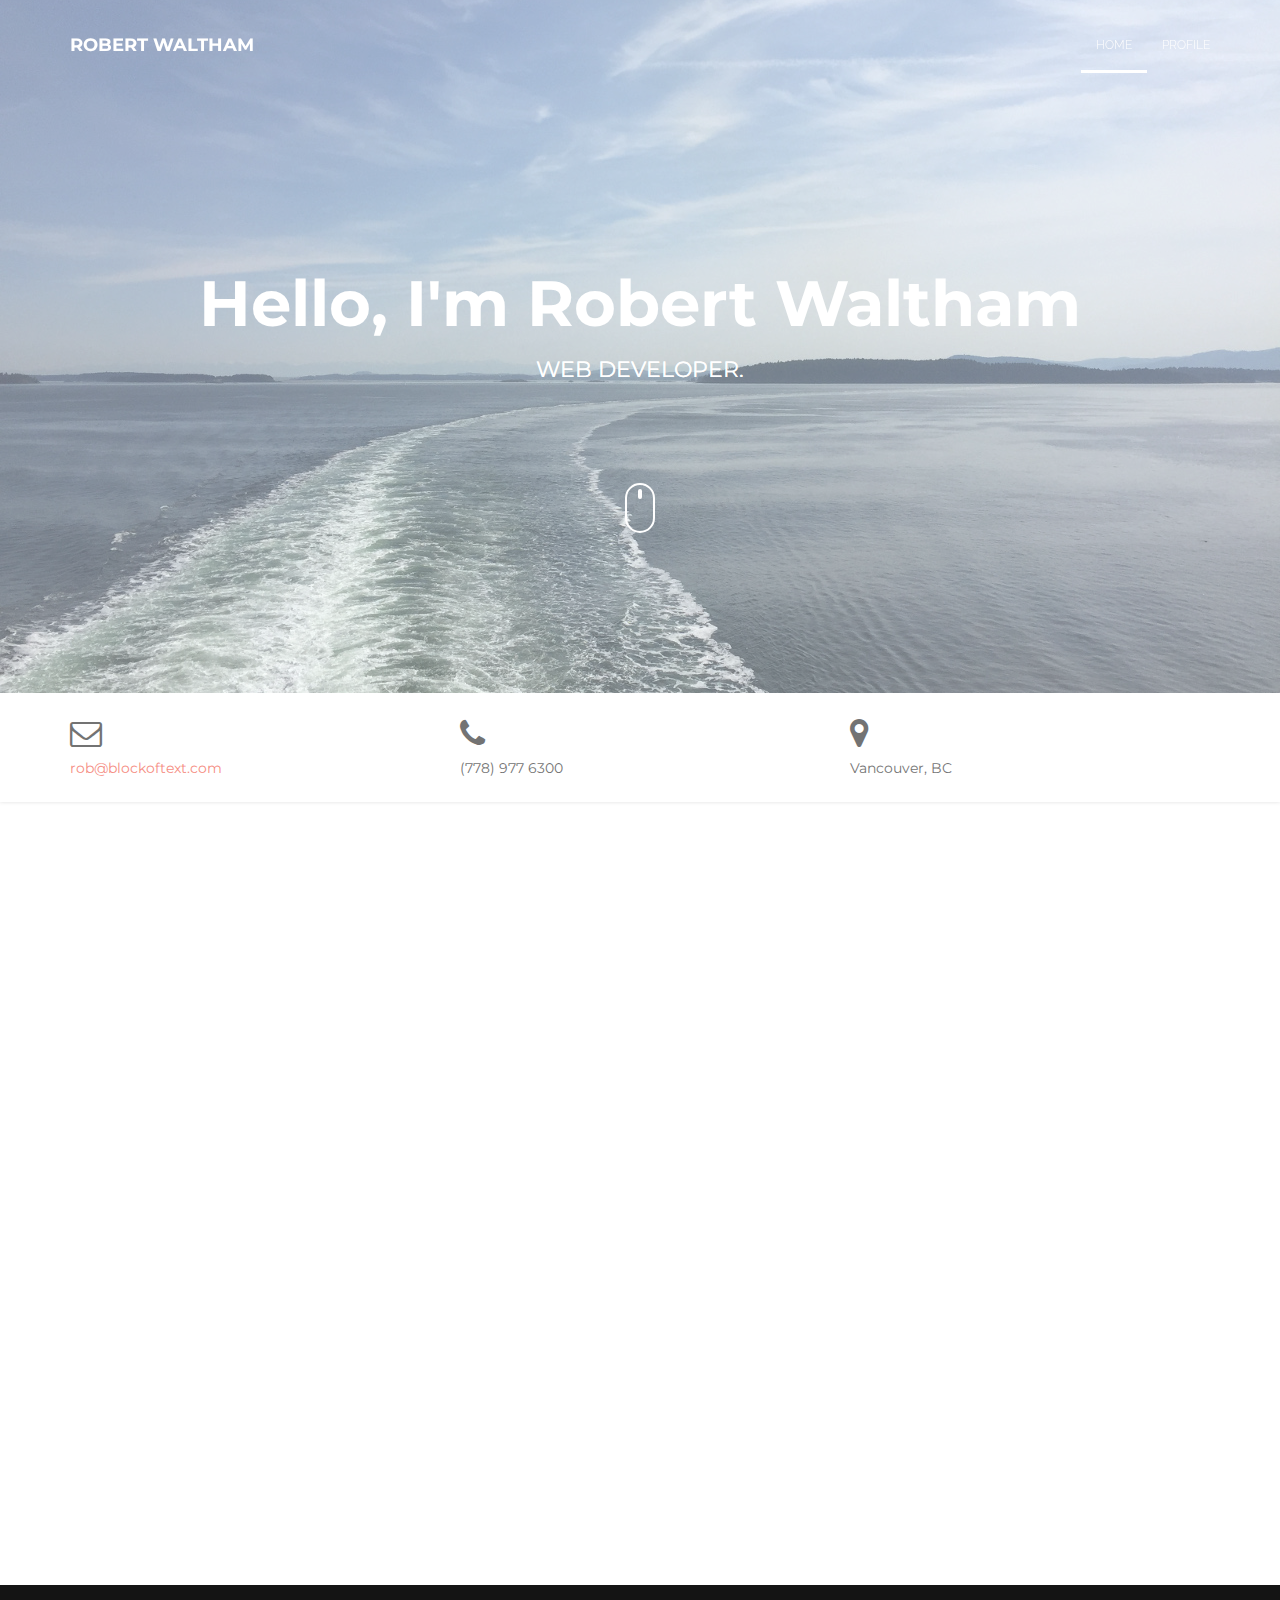
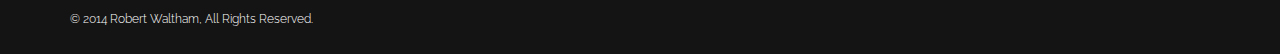
==== Slideshow/index.html @ 1234a06c "added slideshow page" ====
﻿<!DOCTYPE html>
<html lang="en">
<head>
	<meta charset="UTF-8">
	<meta name="viewport" content="width=device-width, initial-scale=1.0">
	<meta name="description" content="">
	<meta name="author" content="">

	<title>RWaltham</title>

	<!-- CSS -->
	<!-- Bootstrap core CSS -->
	<link href="assets/bootstrap/css/bootstrap.min.css" rel="stylesheet" media="screen">

	<!-- Owl Carousel -->
	<link href="assets/css/owl.theme.css" rel="stylesheet">
	<link href="assets/css/owl.carousel.css" rel="stylesheet">

	<!-- Magnific-popup lightbox -->
	<link href="assets/css/magnific-popup.css" rel="stylesheet">

	<!-- Simple text rotator -->
	<link href="assets/css/simpletextrotator.css" rel="stylesheet">

	<!-- Font Awesome CSS -->
	<link href="assets/css/font-awesome.min.css" rel="stylesheet" media="screen">

	<!-- Animate css -->
	<link href="assets/css/animate.css" rel="stylesheet">

	<!-- Custom styles CSS -->
	<link href="assets/css/style.css" rel="stylesheet" media="screen">
</head>
<body>

	<div class="wrapper">

		<!-- Preloader -->

		<div id="preloader">
			<div id="status">
				<div class="status-mes"><h4>Robert Waltham</h4></div>
			</div>
		</div>

		<!-- Navigation start -->

		<nav class="navbar navbar-custom navbar-fixed-top" role="navigation">
			<div class="container">

				<!-- Brand and toggle get grouped for better mobile display -->
				<div class="navbar-header">
					<button type="button" class="navbar-toggle" data-toggle="collapse" data-target="#bs-example-navbar-collapse-1">
						<span class="sr-only">Toggle navigation</span>
						<span class="icon-bar"></span>
						<span class="icon-bar"></span>
						<span class="icon-bar"></span>
					</button>
					<a class="navbar-brand" href="#">Robert Waltham</a>
				</div>

				<!-- Collect the nav links, forms, and other content for toggling -->
				<div class="collapse navbar-collapse" id="bs-example-navbar-collapse-1">
					<ul class="nav navbar-nav navbar-right">
						<li><a href="#intro">home</a></li>
						<li><a href="#profile">Profile</a></li>
						<!--<li><a href="#services">Services</a></li>-->
						<!--<li><a href="#resume">Resume</a></li>-->
						<!--<li><a href="#portfolio">Portfolio</a></li>-->
						<!--<li><a href="#contact">Contact</a></li>-->
					</ul>
				</div>

			</div>
		</nav>

		<!-- Navigation end -->

		<!-- Intro section start -->

		<section id="intro" class="section">

			<div class="container">

				<div class="row">

					<div class="col-md-12">

						<div class="hello wow bounceInDown">
							<h1>Hello, I'm Robert Waltham</h1>
							<h3><span class="rotate"> Web Developer. | C Programmer. </span></h3>
						</div>

						<a href="#profile">
							<div class="mouse-icon">
								<div class="wheel"></div>
							</div>
						</a>

					</div>

				</div><!-- .row -->

			</div><!-- .container -->

		</section>

		<!-- Intro section end -->

		<!-- Profile contact callout section -->

		<section id="profile-contact">

			<div class="container">

				<div class="row">

					<div class="col-sm-4 wow bounceInLeft">
						<div class="profile-item">
							<i class="fa fa-envelope-o"></i>
							<h5><a href="#">rob@blockoftext.com</a></h5>
						</div>
					</div>

					<div class="col-sm-4 wow bounceInUp">
						<div class="profile-item">
							<i class="fa fa-phone"></i>
							<h5>(778) 977 6300</h5>
						</div>
					</div>

					<div class="col-sm-4 wow bounceInRight">
						<div class="profile-item">
							<i class="fa fa-map-marker"></i>
							<h5>Vancouver, BC</h5>
						</div>
					</div>

				</div><!-- .row -->

			</div><!-- .container -->

		</section>

		<!-- Profile contact callout section -->

		<!-- Profile section start -->

		<section id="profile" class="section">

			<div class="container">

				<div class="row">

					<div class="col-md-12 headline wow bounceInDown">
						<h2>Robert Waltham</h2>
						<p> Web Developer. | C Programmer. </p>
					</div>

					<div class="col-md-3 col-sm-6 hidden-xs wow bounceInLeft">
						<img class="avatar" src="assets/images/photo.jpg" alt="">
					</div>

					<div class="col-md-3 col-sm-6 wow bounceInUp">

						<div class="profile-widget">
							<h3>Skillset</h3>

							<h5>Javascript</h5>
							<div class="skill-bar">
								<div class="skill-rate-on"></div>
								<div class="skill-rate-on"></div>
								<div class="skill-rate-on"></div>
								<div class="skill-rate-off"></div>
							</div>

                            <h5>HTML / CSS3 / SASS</h5>
							<div class="skill-bar">
								<div class="skill-rate-on"></div>
								<div class="skill-rate-on"></div>
								<div class="skill-rate-on"></div>
								<div class="skill-rate-off"></div>
							</div>

							<h5>C Backend</h5>
							<div class="skill-bar">
								<div class="skill-rate-on"></div>
								<div class="skill-rate-on"></div>
								<div class="skill-rate-on"></div>
								<div class="skill-rate-on"></div>
							</div>

							<h5>Databases</h5>
							<div class="skill-bar">
								<div class="skill-rate-on"></div>
								<div class="skill-rate-on"></div>
								<div class="skill-rate-on"></div>
								<div class="skill-rate-off"></div>
							</div>
						</div>

						<div class="profile-widget">
							<h3>Social Profiles</h3>
							<ul class="widget-social">
								<!--<li><a href="#"><i class="fa fa-facebook fa-fw"></i></a></li>-->
								<li><a href="https://github.com/robertwaltham/"><i class="fa fa-github-alt"></i></a></li>
								<!--<li><a href="#"><i class="fa fa-dribbble"></i></a></li>-->
								<li><a href="https://plus.google.com/115846291471798060319/posts"><i class="fa fa-google-plus"></i></a></li>
							</ul>
						</div>

					</div><!-- .col-md-3 -->

					<div class="col-md-6 col-sm-12 wow bounceInRight">
						<h3>Profesional Profile</h3>
                        <p>I have been a developer for 6 years. I build real time high performance web applications, and iPhone apps.</p>
                        <p>I have a passion for the outdoors, and I spend my time running, hiking and biking.</p>
                    </div>

				</div><!-- .row -->

			</div><!-- .container -->

		</section>

		<!-- Profile section end -->

		<!-- Callout section start -->

		<!--<section id="stats" class="callout">-->

			<!--<div class="container">-->

				<!--<div class="row">-->

					<!--<div class="col-md-3 col-sm-12 hidden-xs wow bounceInLeft">-->
						<!--<h3>My Stats</h3>-->
					<!--</div>-->

					<!--<div class="col-md-3 col-sm-4 wow bounceInDown">-->
						<!--<div class="stat">-->
							<!--<div class="stat-icon">-->
								<!--<h2><i class="fa fa-coffee hidden-xs"></i><span class="timer" data-to="32"></span></h2>-->
							<!--</div>-->
							<!--<h3>Cup of coffee</h3>-->
						<!--</div>-->
					<!--</div>-->

					<!--<div class="col-md-3 col-sm-4 wow bounceInUp">-->
						<!--<div class="stat">-->
							<!--<div class="stat-icon">-->
								<!--<h2><i class="fa fa-code hidden-xs"></i><span class="timer" data-to="999"></span></h2>-->
							<!--</div>-->
							<!--<h3>Line of code</h3>-->
						<!--</div>-->
					<!--</div>-->

					<!--<div class="col-md-3 col-sm-4 wow bounceInRight">-->
						<!--<div class="stat">-->
							<!--<div class="stat-icon">-->
								<!--<h2><i class="fa fa-child hidden-xs"></i><span class="timer" data-to="300"></span>+</h2>-->
							<!--</div>-->
							<!--<h3>Happy customers</h3>-->
						<!--</div>-->
					<!--</div>-->

				<!--</div>&lt;!&ndash; .row &ndash;&gt;-->

			<!--</div>&lt;!&ndash; .container &ndash;&gt;-->

		<!--</section>-->

		<!-- Callout section end -->

		<!-- Services section start -->

		<!--<section id="services" class="section">-->

			<!--<div class="container">-->

				<!--<div class="row">-->

					<!--<div class="col-md-12 headline wow bounceInDown">-->
						<!--<h2>What i can do</h2>-->
						<!--<p>My Services.</p>-->
					<!--</div>-->

					<!--<div class="col-md-12">-->

						<!--<div class="row">-->

							<!--<div class="col-sm-4 wow bounceInLeft">-->
								<!--<div class="service">-->
									<!--<div class="icon">-->
										<!--<i class="fa fa-pencil"></i>-->
									<!--</div>-->
									<!--<h4>Text rotator</h4>-->
									<!--<div class="text">-->
										<!--<p>I am alone, and feel the charm of existence in this spot, which was created for the bliss of souls like mine. I am so happy, my dear friend.</p>-->
									<!--</div>-->
								<!--</div>-->
							<!--</div>-->

							<!--<div class="col-sm-4 wow bounceInUp">-->
								<!--<div class="service">-->
									<!--<div class="icon">-->
										<!--<i class="fa fa-image"></i>-->
									<!--</div>-->
									<!--<h4>Slideshow</h4>-->
									<!--<div class="text">-->
										<!--<p>I am alone, and feel the charm of existence in this spot, which was created for the bliss of souls like mine. I am so happy, my dear friend.</p>-->
									<!--</div>-->
								<!--</div>-->
							<!--</div>-->

							<!--<div class="col-sm-4 wow bounceInRight">-->
								<!--<div class="service">-->
									<!--<div class="icon">-->
										<!--<i class="fa fa-cog"></i>-->
									<!--</div>-->
									<!--<h4>Easy configure</h4>-->
									<!--<div class="text">-->
										<!--<p>I am alone, and feel the charm of existence in this spot, which was created for the bliss of souls like mine. I am so happy, my dear friend.</p>-->
									<!--</div>-->
								<!--</div>-->
							<!--</div>-->

						<!--</div>&lt;!&ndash; .row &ndash;&gt;-->

						<!--<div class="row">-->

							<!--<div class="col-sm-4 wow bounceInUp" data-wow-delay=".2s">-->
								<!--<div class="service">-->
									<!--<div class="icon">-->
										<!--<i class="fa fa-code"></i>-->
									<!--</div>-->
									<!--<h4>Clear code</h4>-->
									<!--<div class="text">-->
										<!--<p>I am alone, and feel the charm of existence in this spot, which was created for the bliss of souls like mine. I am so happy, my dear friend.</p>-->
									<!--</div>-->
								<!--</div>-->
							<!--</div>-->

							<!--<div class="col-sm-4 wow bounceInUp" data-wow-delay=".4s">-->
								<!--<div class="service">-->
									<!--<div class="icon">-->
										<!--<i class="fa fa-desktop"></i>-->
									<!--</div>-->
									<!--<h4>Responsive design</h4>-->
									<!--<div class="text">-->
										<!--<p>I am alone, and feel the charm of existence in this spot, which was created for the bliss of souls like mine. I am so happy, my dear friend.</p>-->
									<!--</div>-->
								<!--</div>-->
							<!--</div>-->

							<!--<div class="col-sm-4 wow bounceInUp" data-wow-delay=".6s">-->
								<!--<div class="service">-->
									<!--<div class="icon">-->
										<!--<i class="fa fa-life-ring"></i>-->
									<!--</div>-->
									<!--<h4>Support</h4>-->
									<!--<div class="text">-->
										<!--<p>I am alone, and feel the charm of existence in this spot, which was created for the bliss of souls like mine. I am so happy, my dear friend.</p>-->
									<!--</div>-->
								<!--</div>-->
							<!--</div>-->

						<!--</div>&lt;!&ndash; .row &ndash;&gt;-->

					<!--</div>&lt;!&ndash; .col-md-12 &ndash;&gt;-->

				<!--</div>&lt;!&ndash; .row &ndash;&gt;-->

			<!--</div>&lt;!&ndash; .container &ndash;&gt;-->

		<!--</section>-->

		<!-- Services section end -->

		<!-- Callout section start -->

		<!--<section class="callout">-->

			<!--<div class="container">-->

				<!--<div class="row">-->

					<!--<div class="col-md-3 hidden-xs wow bounceInLeft">-->
						<!--<h3>My status</h3>-->
					<!--</div>-->

					<!--<div class="col-md-9 headline nomargin wow bounceInDown">-->
						<!--<h3>I'm currently available for freelance work.</h3>-->
						<!--<p>I am alone, and feel the charm of existence in this spot, which was created for the bliss of souls like mine. I am so happy, my dear friend.</p>-->
						<!--<a href="#contact" class="btn btn-default btn-custom-2 callout-btn"><i class="fa fa-paper-plane-o icon-before"></i> Contact me</a>-->
					<!--</div>-->

				<!--</div>&lt;!&ndash; .row &ndash;&gt;-->

			<!--</div>&lt;!&ndash; .container &ndash;&gt;-->

		<!--</section>-->

		<!-- Callout section end -->

		<!-- Resume section start -->

		<!--<section id="resume" class="section">-->

			<!--<div class="container">-->

				<!--<div class="row">-->

					<!--<div class="col-md-12 headline wow bounceInDown">-->
						<!--<h2>Resume</h2>-->
						<!--<p>My education and experience.</p>-->
					<!--</div>-->

				<!--</div>&lt;!&ndash; .row &ndash;&gt;-->

				<!--<div class="row resume-items">-->

					<!--<div class="col-md-3 wow bounceInLeft">-->
						<!--<h3>Education</h3>-->
					<!--</div>-->

					<!--<div class="col-md-6 col-sm-8 resume-item wow bounceInUp">-->
						<!--<h4>Computer science</h4>-->
						<!--<p>I am alone, and feel the charm of existence in this spot, which was created for the bliss of souls like mine. I am so happy, my dear friend.</p>-->
						<!--<hr class="hidden-xs">-->
					<!--</div>-->

					<!--<div class="col-md-3 col-sm-4 resume-place wow bounceInRight">-->
						<!--<h4><i class="fa fa-suitcase"></i> Stanford University</h4>-->
						<!--<i class="fa fa-calendar"></i> 2013 - 2014-->
						<!--<hr class="visible-xs">-->
					<!--</div>-->

					<!--<div class="col-md-6 col-md-offset-3 col-sm-8 resume-item wow bounceInUp">-->
						<!--<h4>Visual designer</h4>-->
						<!--<p>I am alone, and feel the charm of existence in this spot, which was created for the bliss of souls like mine. I am so happy, my dear friend.</p>-->
						<!--<hr class="hidden-xs">-->
					<!--</div>-->

					<!--<div class="col-md-3 col-sm-4 resume-place wow bounceInRight">-->
						<!--<h4><i class="fa fa-suitcase"></i> St. Patrick University</h4>-->
						<!--<i class="fa fa-calendar"></i> 2013 - 2014-->
						<!--<hr class="visible-xs">-->
					<!--</div>-->

				<!--</div>&lt;!&ndash; .row &ndash;&gt;-->

				<!--<div class="row resume-items">-->

					<!--<div class="col-md-3 wow bounceInLeft">-->
						<!--<h3>Experience</h3>-->
					<!--</div>-->

					<!--<div class="col-md-6 col-sm-8 resume-item wow bounceInUp">-->
						<!--<h4>Front-end developer / php programmer</h4>-->
						<!--<p>I am alone, and feel the charm of existence in this spot, which was created for the bliss of souls like mine. I am so happy, my dear friend.</p>-->
						<!--<hr class="hidden-xs">-->
					<!--</div>-->

					<!--<div class="col-md-3 col-sm-4 resume-place wow bounceInRight">-->
						<!--<h4><i class="fa fa-suitcase"></i> Google</h4>-->
						<!--<i class="fa fa-calendar"></i> 2013 - 2014-->
						<!--<hr class="visible-xs">-->
					<!--</div>-->

					<!--<div class="col-md-6 col-md-offset-3 col-sm-8 resume-item wow bounceInUp">-->
						<!--<h4>C# programmer</h4>-->
						<!--<p>I am alone, and feel the charm of existence in this spot, which was created for the bliss of souls like mine. I am so happy, my dear friend.</p>-->
						<!--<hr class="hidden-xs">-->
					<!--</div>-->

					<!--<div class="col-md-3 col-sm-4 resume-place wow bounceInRight">-->
						<!--<h4><i class="fa fa-suitcase"></i> Microsoft</h4>-->
						<!--<i class="fa fa-calendar"></i> 2013 - 2014-->
						<!--<hr class="visible-xs">-->
					<!--</div>-->

				<!--</div>&lt;!&ndash; .row &ndash;&gt;-->

				<!--<div class="row">-->

					<!--<div class="col-md-6 col-md-offset-3 wow bounceInUp">-->
						<!--<a href="#" class="btn btn-default btn-custom-2"><i class="fa fa-cloud-download icon-before"></i> Download CV</a>-->
					<!--</div>-->

				<!--</div>&lt;!&ndash; .row &ndash;&gt;-->

			<!--</div>&lt;!&ndash; .container &ndash;&gt;-->

		<!--</section>-->

		<!-- Resume section end -->

		<!-- Callout section start -->

		<!--<section id="clients" class="callout">-->

			<!--<div class="container">-->

				<!--<div class="row">-->

					<!--<div class="col-md-3 hidden-xs wow bounceInLeft">-->
						<!--<h3>Customers</h3>-->
					<!--</div>-->

					<!--<div class="col-md-9 wow bounceInRight">-->

						<!--<div id="owl-clients" class="owl-carousel">-->
							<!---->
							<!--<div class="owl-item">-->
								<!--<img src="assets/images/logo/client160-3.png" alt="">-->
								<!--<h4>Client 1</h4>-->
							<!--</div>-->

							<!--<div class="owl-item">-->
								<!--<img src="assets/images/logo/client160-1.png" alt="">-->
								<!--<h4>Client 2</h4>-->
							<!--</div>-->

							<!--<div class="owl-item">-->
								<!--<img src="assets/images/logo/client160-3.png" alt="">-->
								<!--<h4>Client 3</h4>-->
							<!--</div>-->

							<!--<div class="owl-item">-->
								<!--<img src="assets/images/logo/client160-1.png" alt="">-->
								<!--<h4>Client 4</h4>-->
							<!--</div>-->

							<!--<div class="owl-item">-->
								<!--<img src="assets/images/logo/client160-3.png" alt="">-->
								<!--<h4>Client 5</h4>-->
							<!--</div>-->

							<!--<div class="owl-item">-->
								<!--<img src="assets/images/logo/client160-1.png" alt="">-->
								<!--<h4>Client 6</h4>-->
							<!--</div>-->

						<!--</div>-->

					<!--</div>&lt;!&ndash; .col-md-9 &ndash;&gt;-->

				<!--</div>&lt;!&ndash; .row &ndash;&gt;-->

			<!--</div>&lt;!&ndash; .container &ndash;&gt;-->

		<!--</section>-->

		<!-- Callout section end -->

		<!-- Portfolio section start -->

		<!--<section id="portfolio" class="section">-->

			<!--<div class="container">-->

				<!--<div class="row">-->

					<!--<div class="col-md-12 headline wow bounceInDown">-->
						<!--<h2>Portfolio</h2>-->
						<!--<p>My best works.</p>-->
					<!--</div>-->

					<!--<div class="col-md-4 col-sm-6 wow bounceInLeft">-->
						<!--<a href="assets/images/p1.jpg" class="pop-up" title="Caption 1">-->
							<!--<div class="portfolio-item">-->
								<!--<div class="portfolio-item-preview">-->
									<!--<img src="assets/images/p1.jpg" alt="">-->
								<!--</div>-->
								<!--<div class="portfolio-item-description">-->
									<!--<h3>Some work</h3>-->
									<!--<p>Category</p>-->
								<!--</div>-->
							<!--</div>-->
						<!--</a>-->
					<!--</div>-->

					<!--<div class="col-md-4 col-sm-6 wow bounceInUp">-->
						<!--<a href="https://vimeo.com/45830194" class="video-pop-up" title="Caption 2">-->
							<!--<div class="portfolio-item">-->
								<!--<div class="portfolio-item-preview">-->
									<!--<img src="assets/images/p2.jpg" alt="">-->
								<!--</div>-->
								<!--<div class="portfolio-item-description">-->
									<!--<h3>Some work</h3>-->
									<!--<p>Category</p>-->
								<!--</div>-->
							<!--</div>-->
						<!--</a>-->
					<!--</div>-->

					<!--<div class="col-md-4 col-sm-6 wow bounceInRight">-->
						<!--<a href="assets/images/p3.jpg" class="pop-up" title="Caption 3">-->
							<!--<div class="portfolio-item">-->
								<!--<div class="portfolio-item-preview">-->
									<!--<img src="assets/images/p3.jpg" alt="">-->
								<!--</div>-->
								<!--<div class="portfolio-item-description">-->
									<!--<h3>Some work</h3>-->
									<!--<p>Category</p>-->
								<!--</div>-->
							<!--</div>-->
						<!--</a>-->
					<!--</div>-->

					<!--<div class="col-md-4 col-sm-6 wow bounceInUp" data-wow-delay=".2s">-->
						<!--<a href="assets/images/p5.jpg" class="pop-up" title="Caption 4">-->
							<!--<div class="portfolio-item">-->
								<!--<div class="portfolio-item-preview">-->
									<!--<img src="assets/images/p5.jpg" alt="">-->
								<!--</div>-->
								<!--<div class="portfolio-item-description">-->
									<!--<h3>Some work</h3>-->
									<!--<p>Category</p>-->
								<!--</div>-->
							<!--</div>-->
						<!--</a>-->
					<!--</div>-->

					<!--<div class="col-md-4 col-sm-6 wow bounceInUp" data-wow-delay=".4s">-->
						<!--<a href="assets/images/p8.jpg" class="pop-up" title="Caption 5">-->
							<!--<div class="portfolio-item">-->
								<!--<div class="portfolio-item-preview">	-->
									<!--<img src="assets/images/p8.jpg" alt="">-->
								<!--</div>-->
								<!--<div class="portfolio-item-description">-->
									<!--<h3>Some work</h3>-->
									<!--<p>Category</p>-->
								<!--</div>-->
							<!--</div>-->
						<!--</a>-->
					<!--</div>-->

					<!--<div class="col-md-4 col-sm-6 wow bounceInUp" data-wow-delay=".6s">-->
						<!--<a href="assets/images/p6.jpg" class="pop-up" title="Caption 6">-->
							<!--<div class="portfolio-item">-->
								<!--<div class="portfolio-item-preview">-->
									<!--<img src="assets/images/p6.jpg" alt="">-->
								<!--</div>-->
								<!--<div class="portfolio-item-description">-->
									<!--<h3>Some work</h3>-->
									<!--<p>Category</p>-->
								<!--</div>-->
							<!--</div>-->
						<!--</a>-->
					<!--</div>-->

				<!--</div>&lt;!&ndash; .row &ndash;&gt;-->

			<!--</div>&lt;!&ndash; .container &ndash;&gt;-->

		<!--</section>-->

		<!-- Portfolio section end -->

		<!-- Contact section start -->

		<!--<section id="contact" class="section">-->

			<!--<div class="container">-->

				<!--<div class="row">-->

					<!--<div class="col-md-12 headline wow bounceInLeft">-->
						<!--<h2>Contact Us</h2>-->
						<!--<p>Drop us a line or give us a ring. We love to hear you.</p>-->
					<!--</div>-->

					<!--<div class="col-md-6 wow bounceInUp">-->

						<!--<p>I am alone, and feel the charm of existence in this spot, which was created for the bliss of souls like mine. I am so happy, my dear friend.</p>-->

						<!--<ul class="icon-list">-->
							<!--<li><i class="fa fa-fw fa-map-marker"></i>001 Some Street, Some City, US</li>-->
							<!--<li><i class="fa fa-fw fa-phone"></i>123 4567 8910</li>-->
							<!--<li><i class="fa fa-fw fa-envelope-o"></i><a href="mailto:">support@site.com</a></li>-->
							<!--<li><i class="fa fa-fw fa-globe"></i><a href="">http://www.site.com</a></li>-->
						<!--</ul>-->

					<!--</div>-->

					<!--<div class="col-md-6 wow bounceInRight">-->

						<!--<form id="contact-form" role="form">-->

							<!--<div class="form-group">-->
								<!--<label class="sr-only" for="c_name">Name</label>-->
								<!--<input type="text" id="c_name" class="form-control" name="c_name" placeholder="Name">-->
							<!--</div>-->

							<!--<div class="form-group">-->
								<!--<label class="sr-only" for="c_email">Email address</label>-->
								<!--<input type="email" id="c_email" class="form-control" name="c_email" placeholder="E-mail">-->
							<!--</div>-->

							<!--<div class="form-group">-->
								<!--<textarea class="form-control" id="c_message" name="c_message" rows="7" placeholder="Your message"></textarea>-->
							<!--</div>-->

							<!--<button type="submit" class="btn btn-custom-1">-->
								<!--<i class="fa fa-bullhorn icon-before"></i> Send it-->
							<!--</button>-->

						<!--</form>-->

						<!--<div class="ajax-response"></div>-->

					<!--</div>-->

				<!--</div>&lt;!&ndash; .row &ndash;&gt;-->

			<!--</div>&lt;!&ndash; .container &ndash;&gt;-->

		<!--</section>-->

		<!-- Contact section end -->

		<!-- Footer start -->

		<footer id="footer">

			<div class="container">

				<div class="row">

					<div class="col-md-12">
						<p class="copy">
							© 2014 Robert Waltham, All Rights Reserved.
						</p>
					</div>

				</div><!-- .row -->

			</div><!-- .container -->

		</footer>

		<!-- Footer end -->

	</div><!-- .wrapper -->

	<!-- Javascript files -->
	<!-- jQuery -->
	<script src="assets/js/jquery-1.11.0.min.js"></script>
	<!-- Bootstrap JS -->
	<script src="assets/bootstrap/js/bootstrap.min.js"></script>
	<!-- Background slider -->
	<script src="assets/js/jquery.backstretch.min.js"></script>
	<!-- OwlCarousel -->
	<script src="assets/js/owl.carousel.min.js"></script>
	<!-- Modal for portfolio -->
	<script src="assets/js/jquery.magnific-popup.min.js"></script>
	<!-- Text rotator -->
	<script src="assets/js/jquery.simple-text-rotator.min.js"></script>
	<!-- Waypoints -->
	<script src="assets/js/jquery.waypoints.js"></script>
	<!-- CountTo  -->
	<script src="assets/js/jquery.countTo.js"></script>
	<!-- WOW - Reveal Animations When You Scroll -->
	<script src="assets/js/wow.min.js"></script>   
	<!-- Smooth scroll -->
	<script src="assets/js/smoothscroll.js"></script>
	<!-- Fitvids -->
	<script src="assets/js/jquery.fitvids.js"></script>
	<!-- Custom scripts -->
	<script src="assets/js/custom.js"></script>

</body>
</html>
---- Slideshow/assets/css/simpletextrotator.css ----
.rotating {
  display: inline-block;
  -webkit-transform-style: preserve-3d;
  -moz-transform-style: preserve-3d;
  -ms-transform-style: preserve-3d;
  -o-transform-style: preserve-3d;
  transform-style: preserve-3d;
  -webkit-transform: rotateX(0) rotateY(0) rotateZ(0);
  -moz-transform: rotateX(0) rotateY(0) rotateZ(0);
  -ms-transform: rotateX(0) rotateY(0) rotateZ(0);
  -o-transform: rotateX(0) rotateY(0) rotateZ(0);
  transform: rotateX(0) rotateY(0) rotateZ(0);
  -webkit-transition: 0.5s;
  -moz-transition: 0.5s;
  -ms-transition: 0.5s;
  -o-transition: 0.5s;
  transition: 0.5s;
  -webkit-transform-origin-x: 50%;
}

.rotating.flip {
  position: relative;
}

.rotating .front, .rotating .back {
  left: 0;
  top: 0;
  -webkit-backface-visibility: hidden;
  -moz-backface-visibility: hidden;
  -ms-backface-visibility: hidden;
  -o-backface-visibility: hidden;
  backface-visibility: hidden;
}

.rotating .front {
  position: absolute;
  display: inline-block;
  -webkit-transform: translate3d(0,0,1px);
  -moz-transform: translate3d(0,0,1px);
  -ms-transform: translate3d(0,0,1px);
  -o-transform: translate3d(0,0,1px);
  transform: translate3d(0,0,1px);
}

.rotating.flip .front {
  z-index: 1;
}

.rotating .back {
  display: block;
  opacity: 0;
}

.rotating.spin {
  -webkit-transform: rotate(360deg) scale(0);
  -moz-transform: rotate(360deg) scale(0);
  -ms-transform: rotate(360deg) scale(0);
  -o-transform: rotate(360deg) scale(0);
  transform: rotate(360deg) scale(0);
}



.rotating.flip .back {
  z-index: 2;
  display: block;
  opacity: 1;
  
  -webkit-transform: rotateY(180deg) translate3d(0,0,0);
  -moz-transform: rotateY(180deg) translate3d(0,0,0);
  -ms-transform: rotateY(180deg) translate3d(0,0,0);
  -o-transform: rotateY(180deg) translate3d(0,0,0);
  transform: rotateY(180deg) translate3d(0,0,0);
}

.rotating.flip.up .back {
  -webkit-transform: rotateX(180deg) translate3d(0,0,0);
  -moz-transform: rotateX(180deg) translate3d(0,0,0);
  -ms-transform: rotateX(180deg) translate3d(0,0,0);
  -o-transform: rotateX(180deg) translate3d(0,0,0);
  transform: rotateX(180deg) translate3d(0,0,0);
}

.rotating.flip.cube .front {
  -webkit-transform: translate3d(0,0,100px) scale(0.9,0.9);
  -moz-transform: translate3d(0,0,100px) scale(0.85,0.85);
  -ms-transform: translate3d(0,0,100px) scale(0.85,0.85);
  -o-transform: translate3d(0,0,100px) scale(0.85,0.85);
  transform: translate3d(0,0,100px) scale(0.85,0.85);
}

.rotating.flip.cube .back {
  -webkit-transform: rotateY(180deg) translate3d(0,0,100px) scale(0.9,0.9);
  -moz-transform: rotateY(180deg) translate3d(0,0,100px) scale(0.85,0.85);
  -ms-transform: rotateY(180deg) translate3d(0,0,100px) scale(0.85,0.85);
  -o-transform: rotateY(180deg) translate3d(0,0,100px) scale(0.85,0.85);
  transform: rotateY(180deg) translate3d(0,0,100px) scale(0.85,0.85);
}

.rotating.flip.cube.up .back {
  -webkit-transform: rotateX(180deg) translate3d(0,0,100px) scale(0.9,0.9);
  -moz-transform: rotateX(180deg) translate3d(0,0,100px) scale(0.85,0.85);
  -ms-transform: rotateX(180deg) translate3d(0,0,100px) scale(0.85,0.85);
  -o-transform: rotateX(180deg) translate3d(0,0,100px) scale(0.85,0.85);
  transform: rotateX(180deg) translate3d(0,0,100px) scale(0.85,0.85);
}
---- Slideshow/assets/css/style.css ----
/**
 * Support: web-master72@yandex.ru;
 * Author: web-master72
 * 
 *
/* ---------------------------------------------- /*
 * General styles
/* ---------------------------------------------- */

@import url(http://fonts.googleapis.com/css?family=Montserrat:400,700);
@import url(http://fonts.googleapis.com/css?family=Raleway:400,300,700);

body {
	font: 300 15px/1.6 'Raleway', serif, sans-serif;
	color: #545454;
}

img {
	max-width: 100%;
	height: auto;
}

a {
	color: #EF4836;
}

a:hover {
	color: #C4C4C4;
}

/* ---------------------------------------------- /*
 * Typography
/* ---------------------------------------------- */

h1, h2, h3, h4, h5, h6 {
	font: 400 46px/1.2 'Montserrat', serif, sans-serif;
	margin: 5px 0 5px;
	color: #222;
}

h1 {
	font-size: 64px;
	font-weight: 700;
	margin: 5px 0 15px;
}

h2 {
	font-size: 40px;
	font-weight: 700;
}

h3 {
	font-size: 22px;
	text-transform: uppercase;
	margin: 5px 0 15px;
}

h4 {
	font-size: 16px;
	margin: 5px 0 10px;
}

h5 {
	font-size: 14px;
}

h6 {
	font-size: 13px;
}

/* ---------------------------------------------- /*
 * Transition elsements
/* ---------------------------------------------- */

a,
.btn,
.navbar,
.form-control,
.portfolio-item-description {
	-webkit-transition: all 0.125s ease-in-out 0s;
	   -moz-transition: all 0.125s ease-in-out 0s;
		-ms-transition: all 0.125s ease-in-out 0s;
		 -o-transition: all 0.125s ease-in-out 0s;
			transition: all 0.125s ease-in-out 0s;
}

.portfolio-item-preview {
	-webkit-transition: all 0.3s ease-in-out 0s;
	   -moz-transition: all 0.3s ease-in-out 0s;
		-ms-transition: all 0.3s ease-in-out 0s;
		 -o-transition: all 0.3s ease-in-out 0s;
			transition: all 0.3s ease-in-out 0s;
}

/* ---------------------------------------------- /*
 * Reset box-shadow
/* ---------------------------------------------- */

.btn,
.panel,
.progress,
.form-control,
.modal-content,
.form-control:hover, 
.form-control:focus {
	-webkit-box-shadow: none;
			box-shadow: none;
}

/* ---------------------------------------------- /*
 * Reset border-radius
/* ---------------------------------------------- */

.btn,
.label,
.alert,
.avatar,
.progress,
.form-control,
.modal-content,
.panel-group .panel,
.widget-social li a {
	-webkit-border-radius: 3px;
	   -moz-border-radius: 3px;
		 -o-border-radius: 3px;
			border-radius: 3px;
}

/* ---------------------------------------------- /*
 * Inputs styles
/* ---------------------------------------------- */

.form-control {
	background: #FFF;
	border: 2px solid #C4C4C4;
	height: 54px;
	font-size: 14px;
	padding: 15px;
	color: #777;
}

.input-lg, .form-horizontal .form-group-lg .form-control {
	height: 62px;
}

.input-sm, .form-horizontal .form-group-sm .form-control {
	height: 40px;
	font-size: 12px;
}

/* ---------------------------------------------- /*
 * Custom button style
/* ---------------------------------------------- */

.btn {
	font-weight: 700;
	font-size: 14px;
	padding: 17px 27px;
	border: 0;
}

.btn:hover, .btn:focus, .btn:active, .btn.active {
	outline: inherit !important;
}

/* Button icons */

.btn .icon-before {
	margin-right: 6px;
}

.btn .icon-after {
	margin-left: 6px;
}

/* Button size */

.btn-lg, .btn-group-lg > .btn {
	padding: 22px 24px;
	font-size: 14px;
}

.btn-sm, .btn-group-sm > .btn {
	padding: 11px 18px;
	font-weight: 400;
	font-size: 12px;
}

.btn-xs, .btn-group-xs > .btn {
	padding: 7px 14px;
	font-size: 10px;
}

.btn-list .btn {
	margin-bottom: 5px;
}

/* Button types*/

.btn-default {
	background: #EEEEEE;
}

.btn-custom-1, .btn-custom-2 {
	background: transparent;
	border: 2px solid #EF4836;
	padding: 15px 25px;
}

.btn-custom-2 {
	border: 2px solid #222;
}

.btn-custom-1:hover, .btn-custom-1:focus, .btn-custom-1:active, .btn-custom-1.active {
	background: #EF4836;
	border: 2px solid #EF4836;
	color: #FFF;
}

.btn-custom-2:hover, .btn-custom-2:focus, .btn-custom-2:active, .btn-custom-2.active {
	background: #222;
	border: 2px solid #222;
	color: #FFF;
}

/* ---------------------------------------------- /*
 * Alerts style
/* ---------------------------------------------- */

.alert {
	border: 0;
}

/* ---------------------------------------------- /*
 * Skill-bars
/* ---------------------------------------------- */

.skill-bar {
	background: #C4C4C4;
	display: table;
	height: 4px;
	width: 100%;
	margin: 10px -2px 20px -2px;
}

.skill-bar .skill-rate-on {
	background: #353535;
}

.skill-rate-on, .skill-rate-off {
	display: table-cell;
	border-left: 2px solid #FFF;
	border-right: 2px solid #FFF;
}

/* ---------------------------------------------- /*
 * Progress bars
/* ---------------------------------------------- */

.progress {
	background: #E5E5E5;
	margin-top: 10px;
	margin-bottom: 20px;
}

.progress-bar {
	background: #353535;
	box-shadow: none;
}

/* ---------------------------------------------- /*
 * Tabs
/* ---------------------------------------------- */

.nav-pills, .nav-tabs {
	margin-bottom: 20px;
}

.nav-pills > li > a {
	border-radius: 3px;
}

.nav-tabs > li > a {
	border-radius: 3px 3px 0 0;
}

/* ---------------------------------------------- /*
 * Panels
/* ---------------------------------------------- */

.panel {
	border: 0;
}

.panel-body {
	background: #f5f5f5;
}

.panel-group .panel-heading + .panel-collapse > .panel-body {
	border: 0;
}

/* ---------------------------------------------- /*
 * Modal
/* ---------------------------------------------- */

.modal-content {
	border: 0;
}

/* ---------------------------------------------- /*
 * Labels
/* ---------------------------------------------- */

.label {
	padding: .2em .6em .2em;
	font-size: 70%;
}

.label-custom-1 {
	background: #EF4836;
}

.label-custom-2 {
	background: #222;
}

/* ---------------------------------------------- /*
 * General
/* ---------------------------------------------- */

.wrapper {
	overflow: hidden;
}

.section, .callout {
	position: relative;
	padding: 120px 0;
}

.callout {
	background: #F5F5F5;
}

.headline {
	margin: 0 0 60px;
}

.headline p {
	font-weight: 700;
	color: #C4C4C4;
}

.callout-btn {
	margin-top: 10px;
}

.rotate {
	text-shadow: 0 0 0 !important;
}

.nomargin {
	margin: 0 !important;
}

.long-down {
	margin-bottom: 40px;
}

.icon-list {
	list-style: none;
	padding: 0px;
}

.icon-list > li > i {
	margin-right: 6px;
}

h3 > .fa {
	font-size: 24px;
	margin-right: 6px;
}

.mouse-icon {
	position: relative;
	border: 2px solid #fff;
	border-radius: 16px;
	height: 50px;
	width: 30px;
	margin: 0 auto;
	display: block;
	z-index: 10;
}

.mouse-icon .wheel {
	-webkit-animation-name: drop;
	-webkit-animation-duration: 1s;
	-webkit-animation-timing-function: linear;
	-webkit-animation-delay: 0s;
	-webkit-animation-iteration-count: infinite;
	-webkit-animation-play-state: running;
	animation-name: drop;
	animation-duration: 1s;
	animation-timing-function: linear;
	animation-delay: 0s;
	animation-iteration-count: infinite;
	animation-play-state: running;
}

.mouse-icon .wheel {
	position: relative;
	border-radius: 10px;
	background: #fff;
	width: 4px;
	height: 10px;
	top: 4px;
	margin-left: auto;
	margin-right: auto;
}

@-webkit-keyframes drop	{
	0%   { top:5px;  opacity: 0;}
	30%  { top:10px; opacity: 1;}
	100% { top:25px; opacity: 0;}
}

@keyframes drop	{
	0%   { top:5px;  opacity: 0;}
	30%  { top:10px; opacity: 1;}
	100% { top:25px; opacity: 0;}
}

/* ---------------------------------------------- /*
 * Navigation
/* ---------------------------------------------- */

.navbar {
	background: none;
	border-radius: 0;
	border: 0;
	padding: 20px 0;
	text-transform: uppercase;
	color: #FFF !important;
}

.navbar-custom .nav li a:hover, 
.navbar-custom .nav li a:focus, 
.navbar-custom .nav li.active {
	background: none;
	outline: 0;
	color: #EF4836;
}

.navbar-custom .navbar-brand {
	font: 700 18px/1.2 'Montserrat', serif, sans-serif;
	color: #FFF;
}

.navbar-custom .navbar-nav > li.active {
	border-bottom: 3px solid #FFF;
}

.navbar-custom .navbar-toggle .icon-bar {
	background: #FFF;
}

.navbar-custom .navbar-nav > li > a,
.navbar-custom .navbar-nav .dropdown-menu > li > a {
	color: #FFF;
	font-size: 12px;
}

.navbar-color,
.custom-collapse {
	background: #FFF;
	box-shadow: 0 0 4px rgba(0, 0, 0, .2);
	padding: 0;
}

.navbar-color .navbar-brand,
.custom-collapse .navbar-brand,
.navbar-color .navbar-nav > li > a,
.navbar-color .navbar-nav .dropdown-menu > li > a,
.custom-collapse .navbar-nav > li > a,
.custom-collapse .navbar-nav .dropdown-menu > li > a {
	color: #222;
}

.navbar-color .navbar-nav > li.active {
	border-bottom: 3px solid #222;
}

.custom-collapse .navbar-nav {
	text-align: left;
}

.custom-collapse .navbar-nav > li.active {
	border: 0;
}

.navbar-color .navbar-toggle .icon-bar,
.custom-collapse .navbar-toggle .icon-bar {
	background: #222;
}

/* ---------------------------------------------- /*
 * Intro
/* ---------------------------------------------- */

#intro {
	padding: 260px 0 160px 0;
	text-align: center;
	color: #FFF;
}

#intro h1, #intro h2, #intro h3, #intro h4, #intro h5, #intro h6 {
	color: #FFF;
}

.hello {
	margin: 0 0 100px;
}

/* ---------------------------------------------- /*
 * Profile-contact
/* ---------------------------------------------- */

#profile-contact {
	box-shadow: 0 0 4px rgba(0, 0, 0, .2);
	padding: 20px 0;
}

.profile-item i {
	display: block;
	line-height: 42px;
	font-size: 32px;
	color: #222;
}

.profile-widget {
	margin-bottom: 40px;
}

.widget-social {
	padding: 0;
	margin: 0;
}

.widget-social li {
	display: inline-block;
	margin-right: 5px;
}

.widget-social li a {
	background: #2e2e2e;
	text-align: center;
	display: block;
	width: 40px;
	height: 40px;
	line-height: 40px;
	font-size: 1.25em;
	color: #FFF;
}

.widget-social li a:hover {
	background: #EF4836;
}

.stat .stat-icon {
	margin-bottom: 10px;
	font-size: 32px;
	color: #222;
}

.stat .stat-icon i {
	margin-right: 10px;
}

/* ---------------------------------------------- /*
 * Service
/* ---------------------------------------------- */

.service {
	margin: 0 0 40px;
}

.service .icon {
	font-size: 32px;
	margin: 0 0 5px;
	color: #222;
}

/* ---------------------------------------------- /*
 * Resume
/* ---------------------------------------------- */

.resume-items {
	margin-bottom: 40px;
}

.resume-place {
	margin-bottom: 20px;
}

.resume-place > i,
.resume-place > h4 > i {
	color: #C4C4C4;
	font-size: 14px;
	margin-right: 5px;
}

/* ---------------------------------------------- /*
 * Clients
/* ---------------------------------------------- */

.owl-theme .owl-item {
	text-align: center;
}

.owl-theme .owl-controls .owl-page span {
	margin: 0 4px;
}

.owl-theme .owl-controls .owl-page span {
	border-radius: 0;
	width: 40px;
	height: 4px;
}

.owl-theme .owl-controls .owl-pagination {
	margin-top: 20px;
}

/* ---------------------------------------------- /*
 * Portfolio
/* ---------------------------------------------- */

.portfolio-item {
	margin-bottom: 20px;
	overflow: hidden;
}

.portfolio-item-preview {
	position: relative;
}

.portfolio-item:hover .portfolio-item-preview {
	-webkit-transform: scale(1.1) rotate(2deg);
	   -moz-transform: scale(1.3) rotate(3deg);
		-ms-transform: scale(1.3) rotate(3deg);
		 -o-transform: scale(1.3) rotate(3deg);
			transform: scale(1.2) rotate(3deg);
}

.portfolio-item:hover .portfolio-item-description {
	opacity: 1;
	bottom: 0;
}

.portfolio-item-description {
	background: rgba(255, 255, 255, .85);
	position: absolute;
	right: 0;
	bottom: -70px;
	left: 0;
	padding: 25px;
	text-align: center;
	opacity: 0;
	color: #222;
}

/* ---------------------------------------------- /*
 * Contact
/* ---------------------------------------------- */

#contact {
	background: #18191a;
	color: #FFF;
}

#contact h1, #contact h2, #contact h3, #contact h4, #contact h5, #contact h6 {
	color: #FFF;
}

#contact .form-control {
	border: 0;
}

.ajax-response {
	margin-top: 15px;
}

#footer {
	background: #141414;
	padding: 20px 0;
	color: #FFF;
}

#footer .copy {
	font-size: 12px;
	margin: 5px 0;
}

/* ---------------------------------------------- /*
 * Preloader
/* ---------------------------------------------- */

#preloader {
	background: #FFF;
	bottom: 0;
	left: 0;
	position: fixed;
	right: 0;
	top: 0;
	z-index: 9999;
}

#status, .status-mes {
	background-image: url(../images/488.GIF);
	background-position: center;
	background-repeat: no-repeat;
	height: 200px;
	left: 50%;
	margin: -100px 0 0 -100px;
	position: absolute;
	top: 50%;
	width: 200px;
}

.status-mes {
	background: none;
	left: 0;
	margin: 0;
	text-align: center;
	top: 65%; 
}

.status-mes h4 {
	color: #222;
	margin-top: 30px;
}

/* ---------------------------------------------- /*
 * Media
/* ---------------------------------------------- */

@media (max-width: 767px) {

	.wrapper {
		text-align: center;
	}

	#profile-contact .profile-item {
		margin: 0 0 20px;
	}

	#stats .stat {
		margin: 0 0 20px;
	}

}
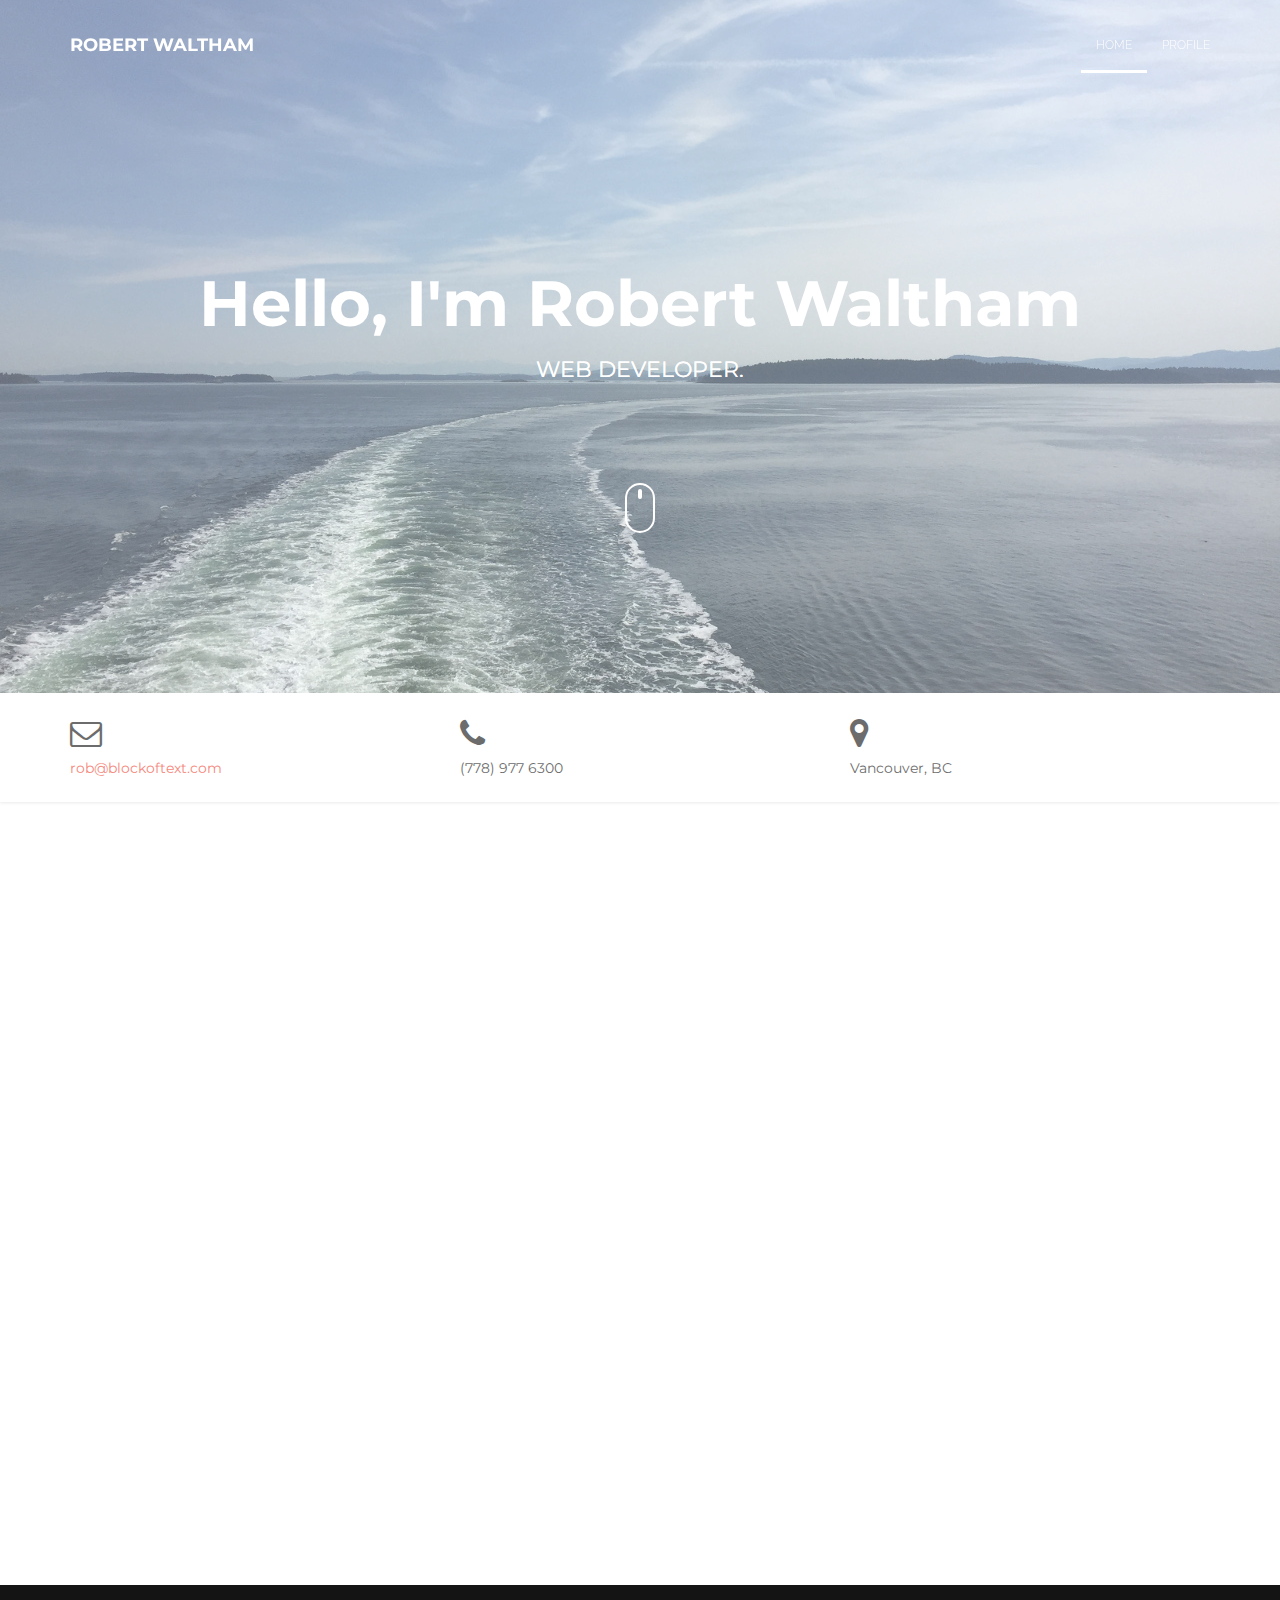
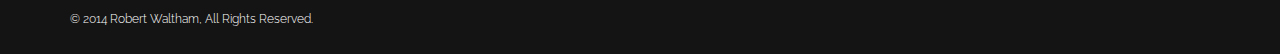
==== commit 691172b4: "added google analytics to new page" ====
--- a/Slideshow/index.html
+++ b/Slideshow/index.html
@@ -770,6 +770,15 @@
 	<script src="assets/js/jquery.fitvids.js"></script>
 	<!-- Custom scripts -->
 	<script src="assets/js/custom.js"></script>
-
+    <script>
+        (function(i,s,o,g,r,a,m){i['GoogleAnalyticsObject']=r;i[r]=i[r]||function(){
+            (i[r].q=i[r].q||[]).push(arguments)},i[r].l=1*new Date();a=s.createElement(o),
+                m=s.getElementsByTagName(o)[0];a.async=1;a.src=g;m.parentNode.insertBefore(a,m)
+        })(window,document,'script','//www.google-analytics.com/analytics.js','ga');
+
+        ga('create', 'UA-53527430-1', 'auto');
+        ga('send', 'pageview');
+
+    </script>
 </body>
 </html>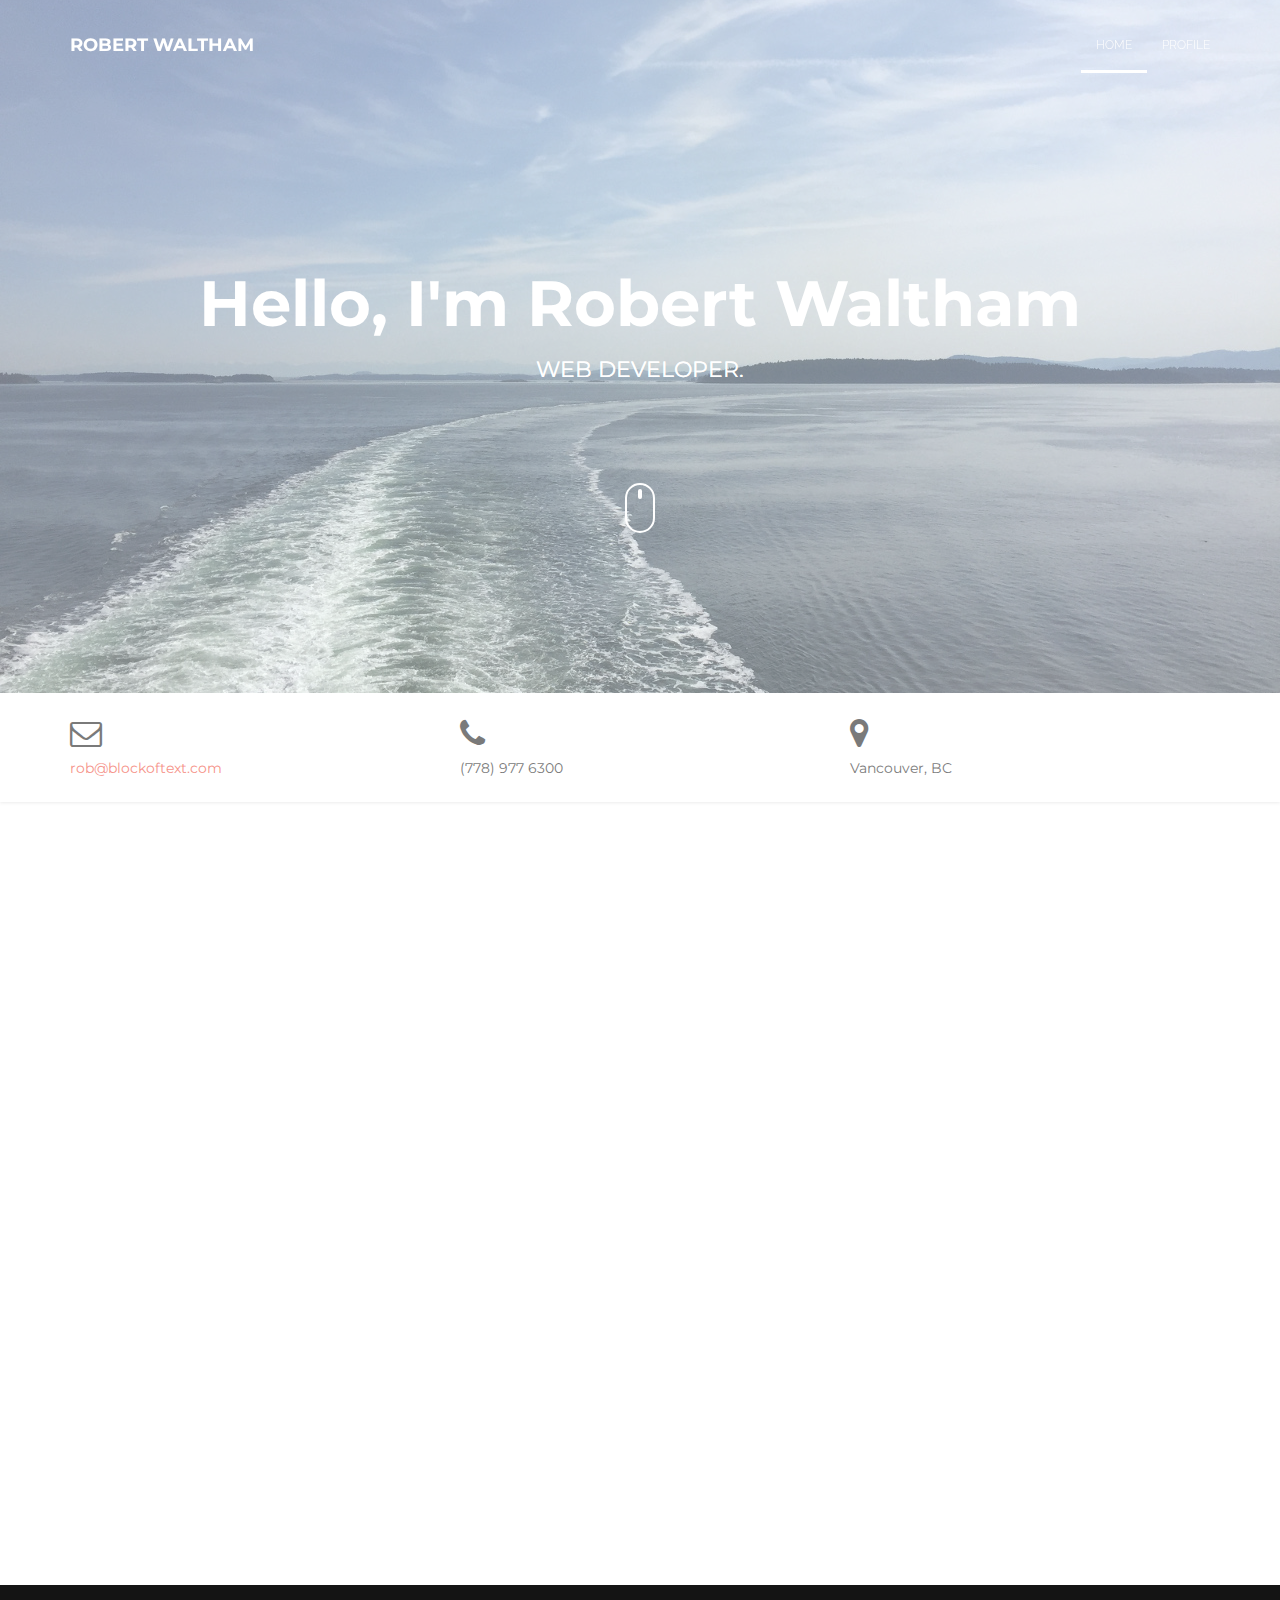
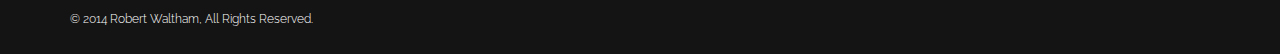
==== commit b2daed30: "added linkedin link to slideshow" ====
--- a/Slideshow/index.html
+++ b/Slideshow/index.html
@@ -206,6 +206,8 @@
 								<li><a href="https://github.com/robertwaltham/"><i class="fa fa-github-alt"></i></a></li>
 								<!--<li><a href="#"><i class="fa fa-dribbble"></i></a></li>-->
 								<li><a href="https://plus.google.com/115846291471798060319/posts"><i class="fa fa-google-plus"></i></a></li>
+								<li><a href="https://ca.linkedin.com/pub/robert-waltham/5a/52/212"><i class="fa fa-linkedin"></i></a></li>
+
 							</ul>
 						</div>
 
@@ -222,6 +224,22 @@
 			</div><!-- .container -->
 
 		</section>
+
+		<!--<section id="stats" class="callout">-->
+
+			<!--<div class="container">-->
+
+				<!--<div class="row">-->
+
+					<!--<div class="col-md-12">-->
+
+						<!--<div class="hello wow bounceInDown">-->
+							<!--<img src="assets/images/baker.jpg">-->
+						<!--</div>-->
+					<!--</div>-->
+				<!--</div>-->
+			<!--</div>-->
+		<!--</section>-->
 
 		<!-- Profile section end -->
 
